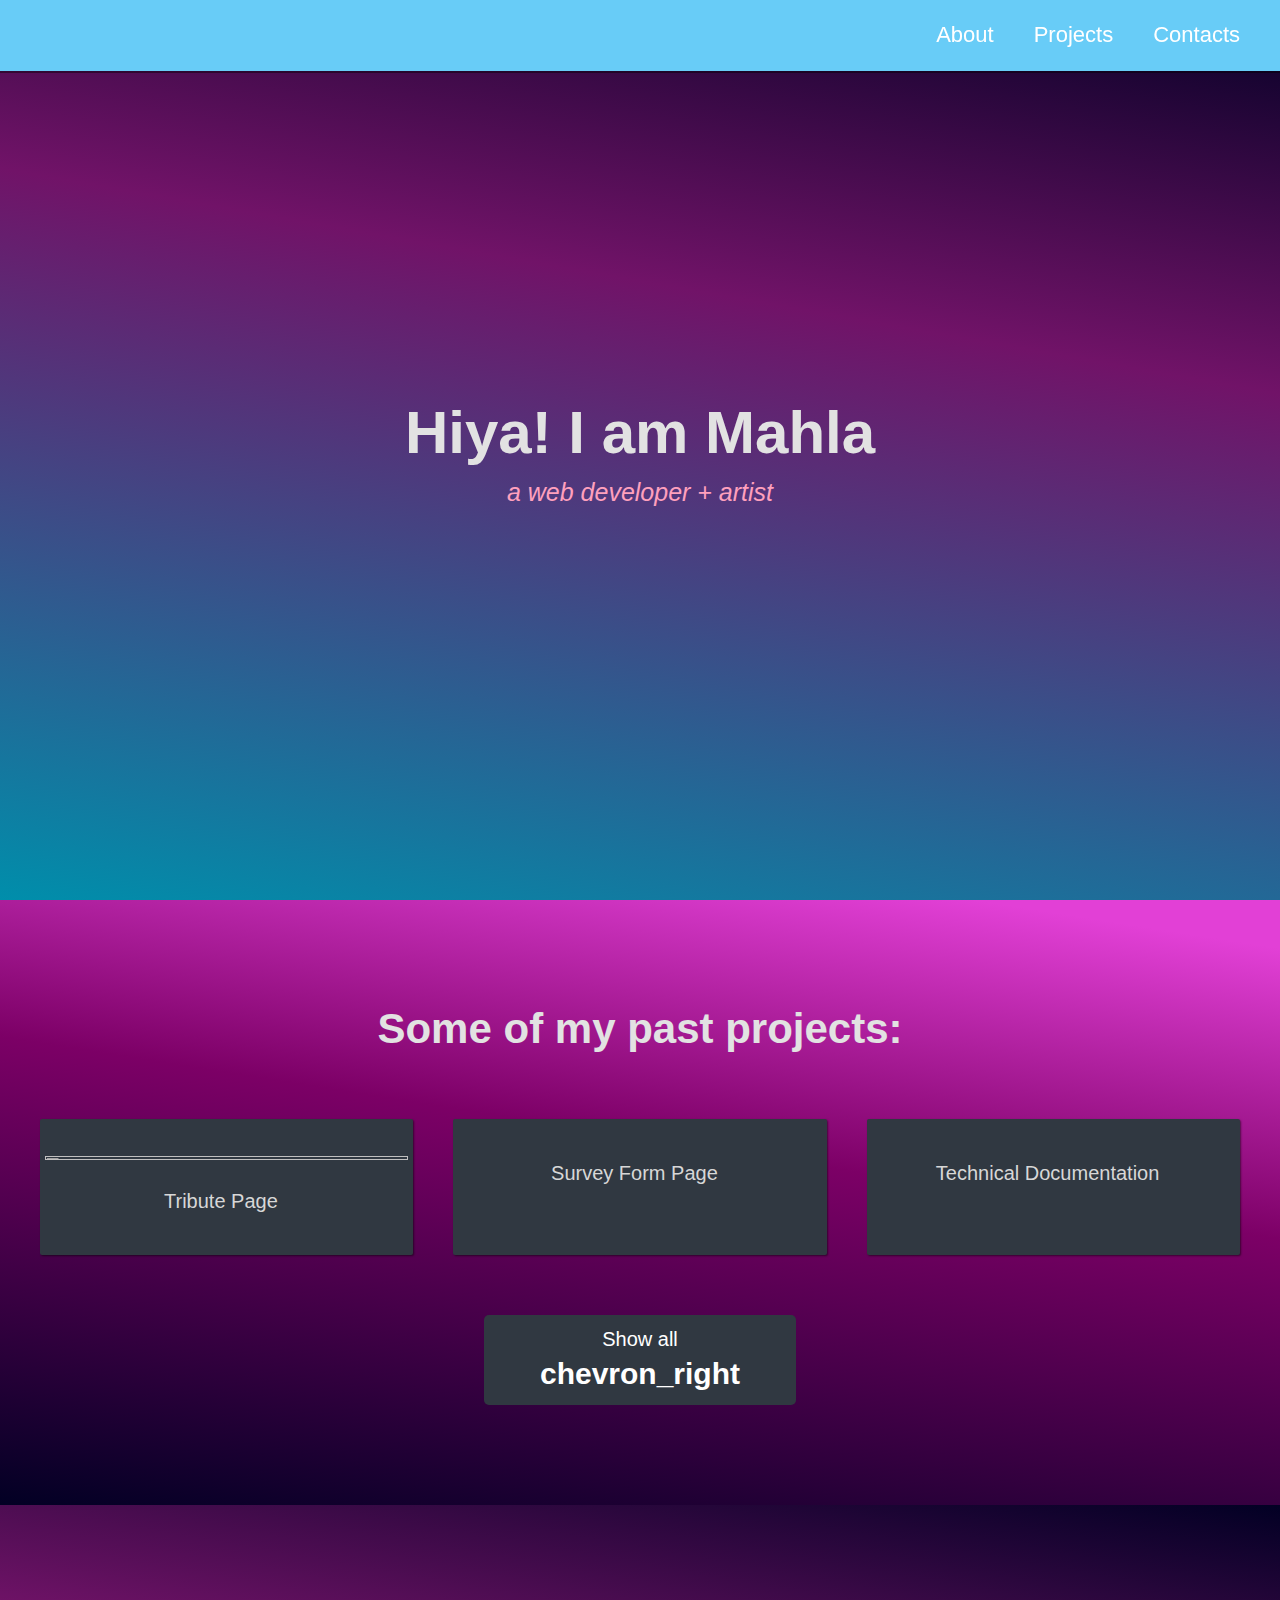
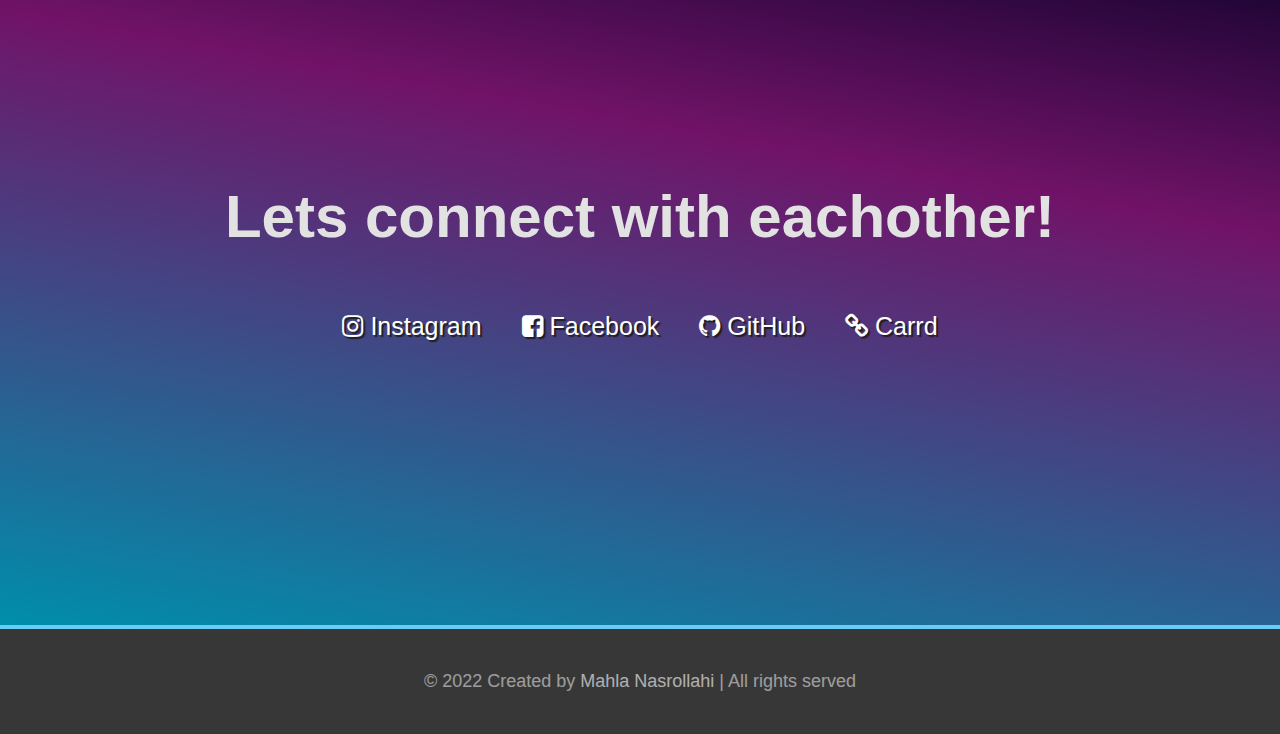
==== personal_portfolio_webpage/index.html @ d81bd33e "added footer section to the personal website" ====
<!-- #########################################################################################################################
  Project Name: Personal Portfolio Webpage
  Author: Mahla Nasrollahi
  Last updated: 05/05/2022
  -----------------------------------------------------------------------------------------------------------------------------
  Project Source: https://www.freecodecamp.org/learn/responsive-web-design/responsive-web-design-projects/build-a-personal-portfolio-webpage
  Project Template from: https://codepen.io/freeCodeCamp/full/zNBOYG
########################################################################################################################### -->

<!DOCTYPE html>
<html lang="en">
<head>
  <meta charset="UTF-8">
  <meta http-equiv="X-UA-Compatible" content="IE=edge">
  <meta name="viewport" content="width=device-width, initial-scale=1.0">
  <link rel="stylesheet" href="https://fonts.sandbox.google.com/css2?family=Material+Symbols+Outlined:opsz,wght,FILL,GRAD@48,400,0,0" />
  <link rel="stylesheet" href="https://cdnjs.cloudflare.com/ajax/libs/font-awesome/4.7.0/css/font-awesome.min.css">
  <link rel="stylesheet" href="style.css">
  <title>Personal Portfolio Webpage</title>
</head>
<body>
  <!-- Start Navbar -->
  <nav id="navbar" class="nav">
    <ul class="nav-list">
      <li><a href="#welcome-section">About</a></li>
      <li><a href="#projects">Projects</a></li>
      <li><a href="#contacts">Contacts</a></li>
    </ul>
  </nav>
  <!-- End Navbar  -->

  <main id="main">
    <!-- Start Welcome Section -->
    <section id="welcome-section" class="welcome-section">
      <h1 id="heading1">Hiya! I am Mahla</h1>
      <p class="sub-heading">a web developer + artist</p>
    </section>
    <!-- End Welcome Section -->

    <!-- Start Project Section -->
    <section id="projects" class="project-section">
      <h2 class="project-section-header">Some of my past projects:</h2>
      <div class="projects-grid">
        <a href="https://codepen.io/mahlanasr/full/WNMbzdB" target="_blank" class="project project-title">
          <img class="project-image" src="tribute.png" alt="">
          <p class="project-title">
            <span class="code">< </span>
              Tribute Page
            <span class="code"> / > </span>
          </p>
        </a>
        <a href="https://codepen.io/mahlanasr/full/abqzRrz" target="_blank" class="project project-title">
          <img src="survey.png" alt="">
          <p class="project-title">
            <span class="code">< </span>
              Survey Form Page
            <span class="code"> / > </span>
          </p>
        </a>
        <a href="https://codepen.io/mahlanasr/full/qBxOWeB" target="_blank" class="project project-title">
          <img src="technical.png" alt="">
          <p class="project-title">
            <span class="code">< </span>
              Technical Documentation
            <span class="code"> / > </span>
          </p>
        </a>
      </div>
      <a href="https://codepen.io/your-work" class="btn" target="_blank">Show all 
        <span class="material-symbols-outlined">chevron_right</span>
      </a>
    </section>
    <!-- End Project Section -->

    <!-- Start Contact Section -->
    <section id="contact" class="contact-section">
      <div class="contact-section-header">
        <h1>Lets connect with eachother!</h1>
      </div>
      <div class="contact-links">
        <a href="https://www.instagram.com/mahla_nasr/" target="_blank">
          <i class="fa fa-instagram"></i>
          Instagram
        </a>
        <a href="https://www.facebook.com/mahla.nasrollahi/" target="_blank">
          <i class="fa fa-facebook-square"></i>
          Facebook
        </a>
        <a href="https://github.com/mahlaNasr" target="_blank">
          <i class="fa fa-github"></i>
          GitHub
        </a>
        <a href="https://mahla-nasrollahi.carrd.co/" target="_blank">
          <i class="fa fa-link"></i>
          Carrd
        </a>
      </div>
    </section>
    <!-- End Contact Section -->
  </main>

  <footer>
    <p>&copy; 2022 Created by 
      <a href="https://mahla-nasrollahi.carrd.co/">Mahla Nasrollahi</a> | All rights served </p>
  </footer>
  
  <!-- <script src="https://cdn.freecodecamp.org/testable-projects-fcc/v1/bundle.js"></script> -->
</body>
</html>
---- personal_portfolio_webpage/style.css ----
/* **************************************************
 * 
 * Cutom properties/variables
 *
************************************************** */
:root{
  --main-blue: rgb(104, 204, 247);
  --main-gray: #303841;
  --secondary-gray: rgb(89, 89, 89);
  --main-white: rgb(255, 255, 255);
  --secondary-white: rgb(226, 226, 226);
  --main-pink: rgb(255, 160, 189);
}

/* **************************************************
 * 
 * Base reset 
 *
************************************************** */
*{
  margin: 0;
  padding: 0;
}

/* **************************************************
 * 
 * Box-sizing and font sizing 
 *
************************************************** */ 
*, *::before, *::after{
  box-sizing: inherit;
}

html{
  box-sizing: border-box;

  /* Set font size for easy rem calculations
    * default document font size = 16px, 1rem = 16px, 100% = 16px
    * (100% / 16px) * 10 = 62.5%, 1rem = 10px, 62.5% = 10px
  */
  font-size: 62.5%;
  scroll-behavior: smooth;
}

/* A few media query to set some font sizes at different screen sizes.
 * This helps automate a bit of responsiveness.
 * Use rem unit for size values, margin and padding.
 * Because rem is relative to the document font size
 * when we scale up or down the font size on the document
 * it will affect all properties using rem units for the values.
*/

/* Here is using the em unit for breakpoints
 * The calculation is the following
 * screen size divided by browser base font size
 * As an example: a breakpoint at 980px
 * 980px / 16px = 61.25em 
*/

/* 1200px / 16px = 75em */
@media (max-width: 75em) {
  html{
    font-size: 60%;
  }
}

/* 980px / 16px = 61.25em */
@media (max-width: 61.25em) {
  html {
    font-size: 58%;
  }
}

/* 460px / 16px = 28.75em */
@media (max-width: 28.75em) {
  html {
    font-size: 55%;
  }
}

/* **************************************************
 * 
 * Base styles 
 *
************************************************** */

body {
  font-family: 'Poppins', sans-serif;
  font-size: 1.8rem; /* 18px */
  font-weight: 400;
  line-height: 1.4;
  color: var(--secondary-white);
}

h1, h2 {
    font-family: 'Raleway', sans-serif;
    font-weight: 700;
    text-align: center;
}

h1 {
  font-size: 6rem;
}

h2 {
  font-size: 4.2rem;
}

ul {
  list-style: none;
}

a { 
  text-decoration: none;  
  color: var(--main-white);
}

img {
  display: block;
  width: 100%;
}

p {
  display: block;
}

/* **************************************************
 * 
 * Navbar 
 *
************************************************** */

.nav{
  /* border: 1px solid blue; */
  background-color: var(--main-blue);
  box-shadow: 0 2px 0 rgb(0, 0, 0, 0.4);
  display: flex;
  justify-content: flex-end;
  position: fixed;
  top: 0;
  left: 0;
  width: 100%;
  z-index: 10;
}

.nav-list {
  display: flex;
  margin-right: 2rem;
}

.nav-list a { 
  display: block;
  font-size: 2.2rem; /* 22px */
  padding: 2rem;
}

.nav-list a:hover{
  background: var(--main-pink);
}


/* media for navbar */
@media (max-width: 61.25em) {
  .nav{
    justify-content: center;
  }
  .nav-list{
    margin: 0 1rem;
  }
}

/* **************************************************
 * 
 * Welcome Section 
 *
************************************************** */

.welcome-section{
  background-image: linear-gradient(190deg, rgba(2, 0, 36, 1) 0%, rgba(113, 19, 104, 1) 35%, rgba(0, 142, 171, 1) 100%);
  background-color: rgb(226, 226, 226);
  display: flex;
  flex-direction: column;
  justify-content: center;
  align-items: center;
  width: 100%;
  height: 100vh;
}

.sub-heading{
  font-size: 2.5rem;
  font-weight: 200;
  font-style: italic ;
  color: var(--main-pink);
}

/* **************************************************
 * 
 * Project Section 
 *
************************************************** */

.project-section {
  /* border: 5px solid green; */
  padding: 10rem 2rem;
  text-align: center;
  background: linear-gradient(9deg, rgba(2, 0, 36, 1) 0%, rgba(124, 0, 102, 1) 58%, rgba(226, 64, 214, 1) 94%);
}

.project-section-header { 
  max-width: 640px;
  margin: 0 auto 6rem auto;
}

.projects-grid {
  /* border: 1px solid blue; */
  display: grid;
  grid-template-columns: repeat(auto-fit, minmax(320px, 1fr));
  grid-gap: 4rem;
  width: 100%;
  max-width: 1200px;
  margin: 0 auto;
  margin-bottom: 6rem;
}

.project { 
  background: var(--main-gray);
  border-radius: 2px;
  box-shadow: 1px 1px 2px rgb(0 0 0 / 50%);
}

.project-title {
  color: rgb(215, 215, 215);
  font-size: 2rem;
  padding: 2rem 0.5rem;
}

.project-image {
  height: calc(100% - 6.8rem);
  width: 100%;
  object-fit: cover;
}

.code{
  color: var(--main-gray);
  transition: color 0.3s ease-out;
}

.project:hover .code {
  color: orange;
}

.btn {
  display: inline-block;
  padding: 1rem 2rem;
  border-radius: 5px;
  font-size: 2rem;
  background: var(--main-gray);
  transition: background 0.3s ease-out;
}

.btn:hover {
  background: var(--main-blue);
}

.btn:hover > span {
  transform: translateX(2px);
}

.btn > span {
  font-size: 3rem;
  vertical-align: middle;
  font-weight: 900;
  margin: 0 -0.45rem;
  transform: translateX(0);
  transition: transform 0.3s ease-out;
}

/* less than or equal to 1000px */
@media (max-width: 28.75em) {  
  .project-section-header {
    font-size: 4rem;
  }
}

@media (max-width: 30.625em) {
  .projects-section {
    padding: 5rem 1rem;
  }

  .projects-grid {
    grid-template-columns: 1fr;
  }
}


/* **************************************************
 * 
 * Connect Section 
 *
************************************************** */

.contact-section {
  display: flex;
  flex-direction: column;
  justify-content: center;
  align-items: center;
  text-align: center;
  width: 100%;
  height: 80vh;
  padding: 0 2rem;
  background-image: linear-gradient(190deg, rgba(2, 0, 36, 1) 0%, rgba(113, 19, 104, 1) 35%, rgba(0, 142, 171, 1) 100%);
}

.contact-section-header > h1 {
  font-size: 6rem;
}

.contact-links {
  /* border: 5px solid pink; */
  display: flex;
  justify-content: center;
  width: 100%;
  max-width: 980px;
  margin-top: 4rem;
  flex-wrap: wrap;
}

.contact-links a {
  font-size: 2.5rem;
  text-shadow: 2px 2px 1px #1f1f1f;
  transition: transform 0.3s ease-out;
  padding: 1rem 2rem;
}

.contact-links a:hover {
  transform: translateY(5px);
}

@media (max-width: 28.75em) {
  .contact-section-header>h1 {
    font-size: 4rem;
  }
}

/* **************************************************
 * 
 * Footer  
 *
************************************************** */

footer { 
  font-weight: 300;
  display: flex;
  justify-content: space-evenly;
  padding: 2rem;
  background: #373737;
  border-top: 4px solid var(--main-blue);
}

footer p {
    margin: 2rem;
    opacity: 0.6;
}

footer i {
  vertical-align: middle;
}
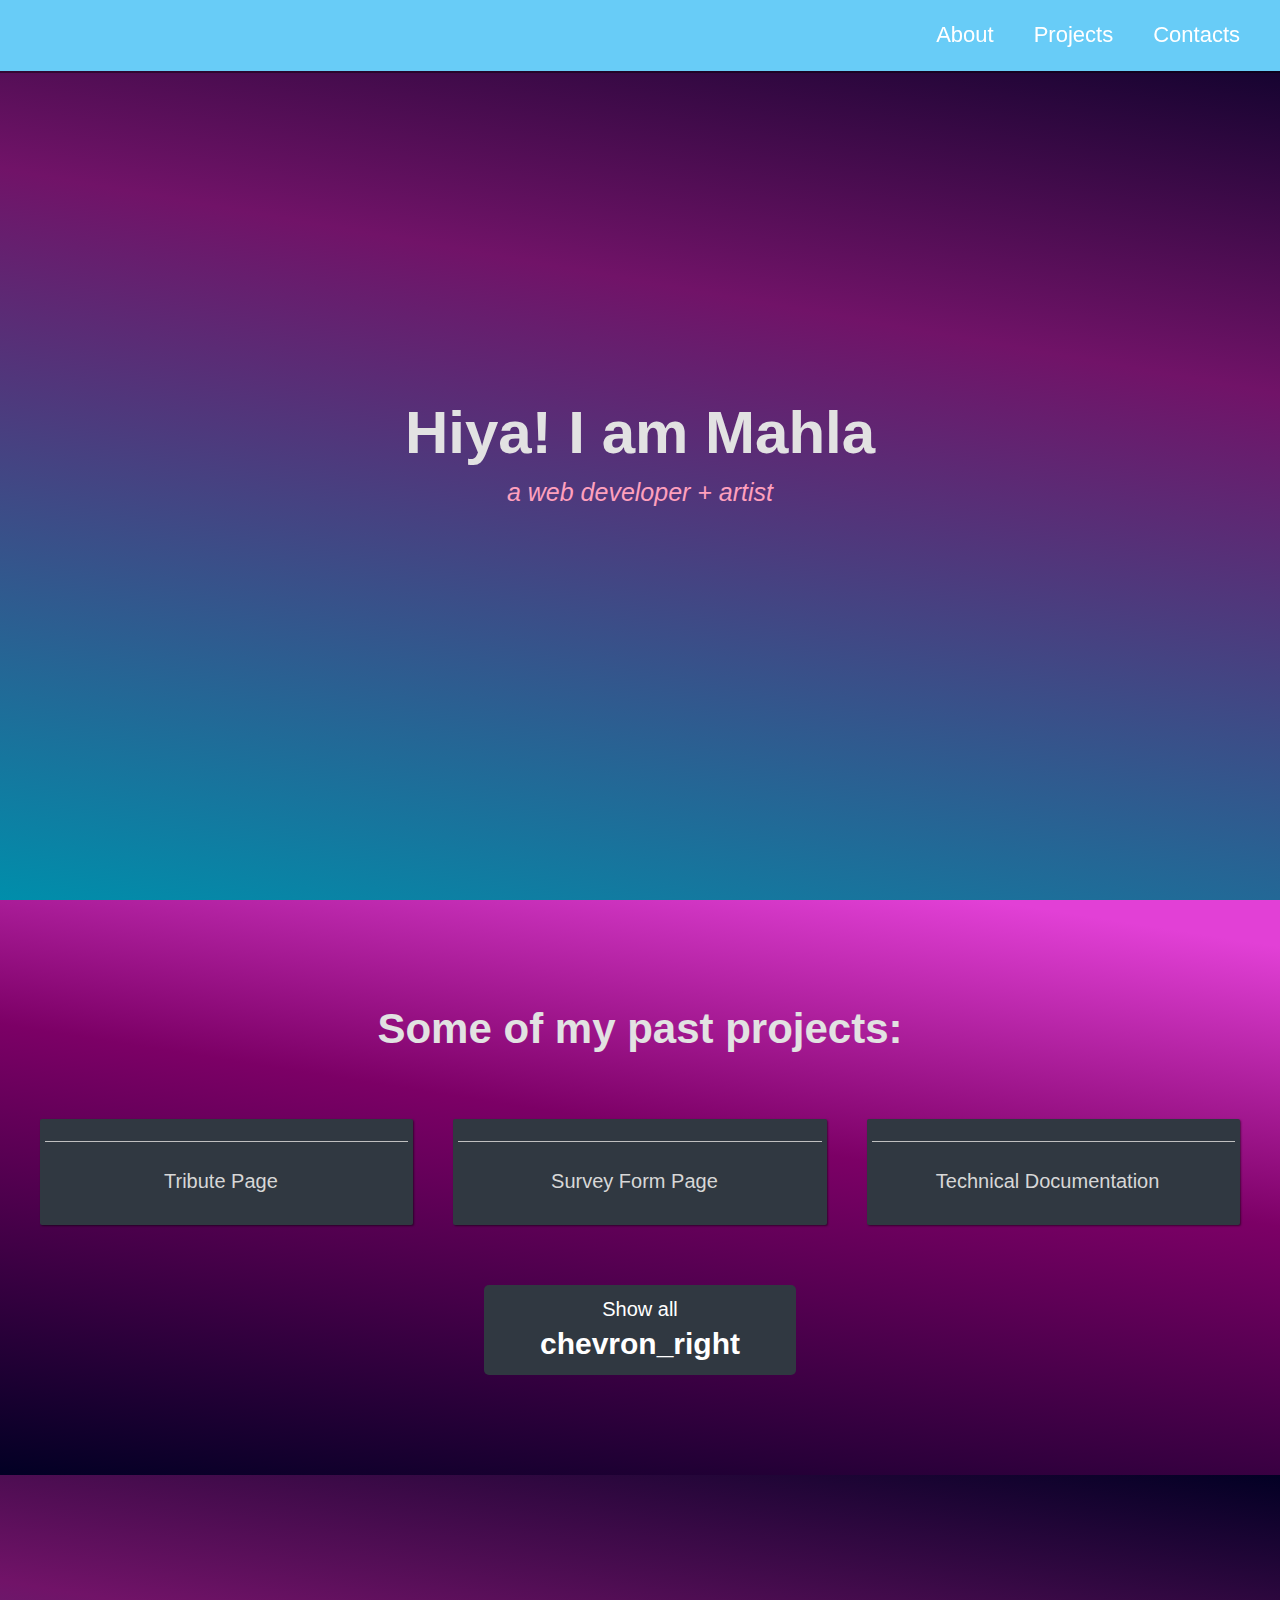
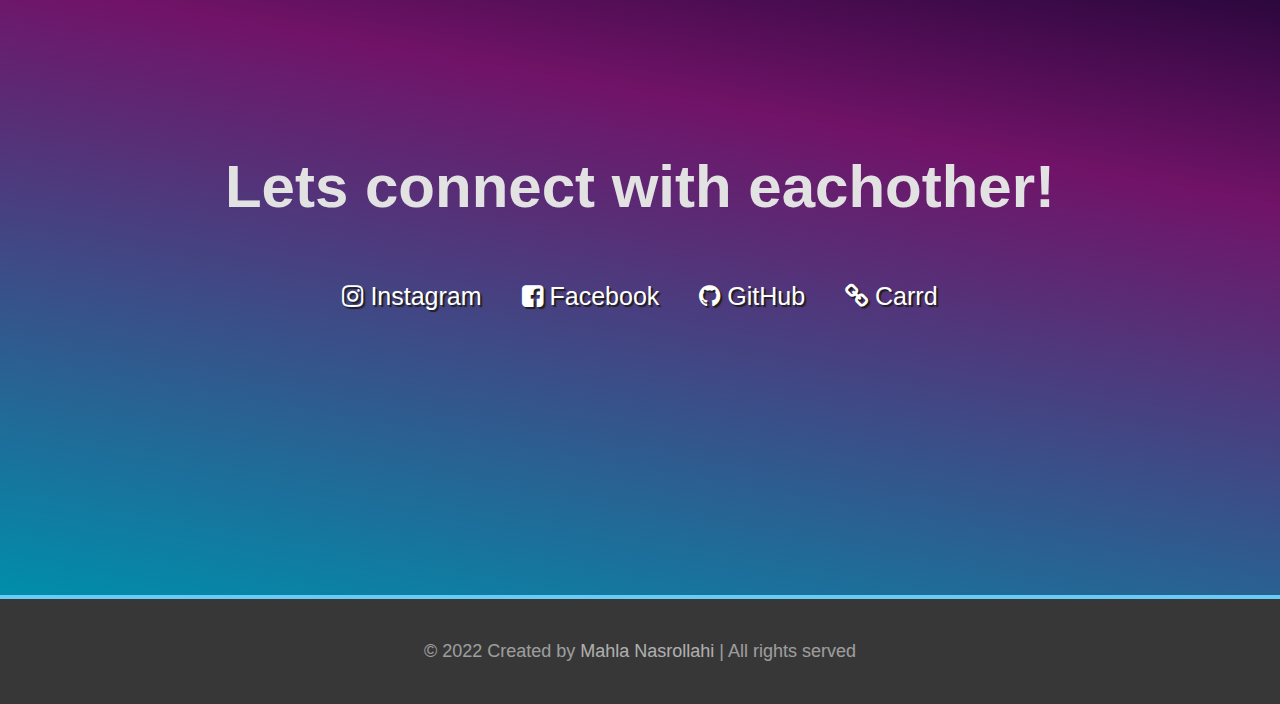
==== commit 9f52de5a: "fixed the images for the projects" ====
--- a/personal_portfolio_webpage/index.html
+++ b/personal_portfolio_webpage/index.html
@@ -50,7 +50,7 @@
           </p>
         </a>
         <a href="https://codepen.io/mahlanasr/full/abqzRrz" target="_blank" class="project project-title">
-          <img src="survey.png" alt="">
+          <img class="project-image" src="survey.png" alt="">
           <p class="project-title">
             <span class="code">< </span>
               Survey Form Page
@@ -58,7 +58,7 @@
           </p>
         </a>
         <a href="https://codepen.io/mahlanasr/full/qBxOWeB" target="_blank" class="project project-title">
-          <img src="technical.png" alt="">
+          <img class="project-image" src="technical.png" alt="">
           <p class="project-title">
             <span class="code">< </span>
               Technical Documentation
@@ -99,10 +99,12 @@
     <!-- End Contact Section -->
   </main>
 
+  <!-- Start Footer -->
   <footer>
     <p>&copy; 2022 Created by 
       <a href="https://mahla-nasrollahi.carrd.co/">Mahla Nasrollahi</a> | All rights served </p>
   </footer>
+  <!-- Start Footer -->
   
   <!-- <script src="https://cdn.freecodecamp.org/testable-projects-fcc/v1/bundle.js"></script> -->
 </body>
--- a/personal_portfolio_webpage/style.css
+++ b/personal_portfolio_webpage/style.css
@@ -229,13 +229,20 @@
 }
 
 .project-title {
+  /* border: 3px solid pink; */
   color: rgb(215, 215, 215);
   font-size: 2rem;
-  padding: 2rem 0.5rem;
+  padding: 0.5rem 0.5rem;
+}
+
+.project-title p {
+  padding: 1.5rem 0;
 }
 
 .project-image {
+  /* border: 5px solid green; */
   height: calc(100% - 6.8rem);
+  padding-bottom: 1rem;
   width: 100%;
   object-fit: cover;
 }
@@ -364,4 +371,11 @@
 
 footer i {
   vertical-align: middle;
+}
+
+@media (max-width: 29.75em) {
+  footer {
+    flex-direction: column;
+    text-align: center;
+  }
 }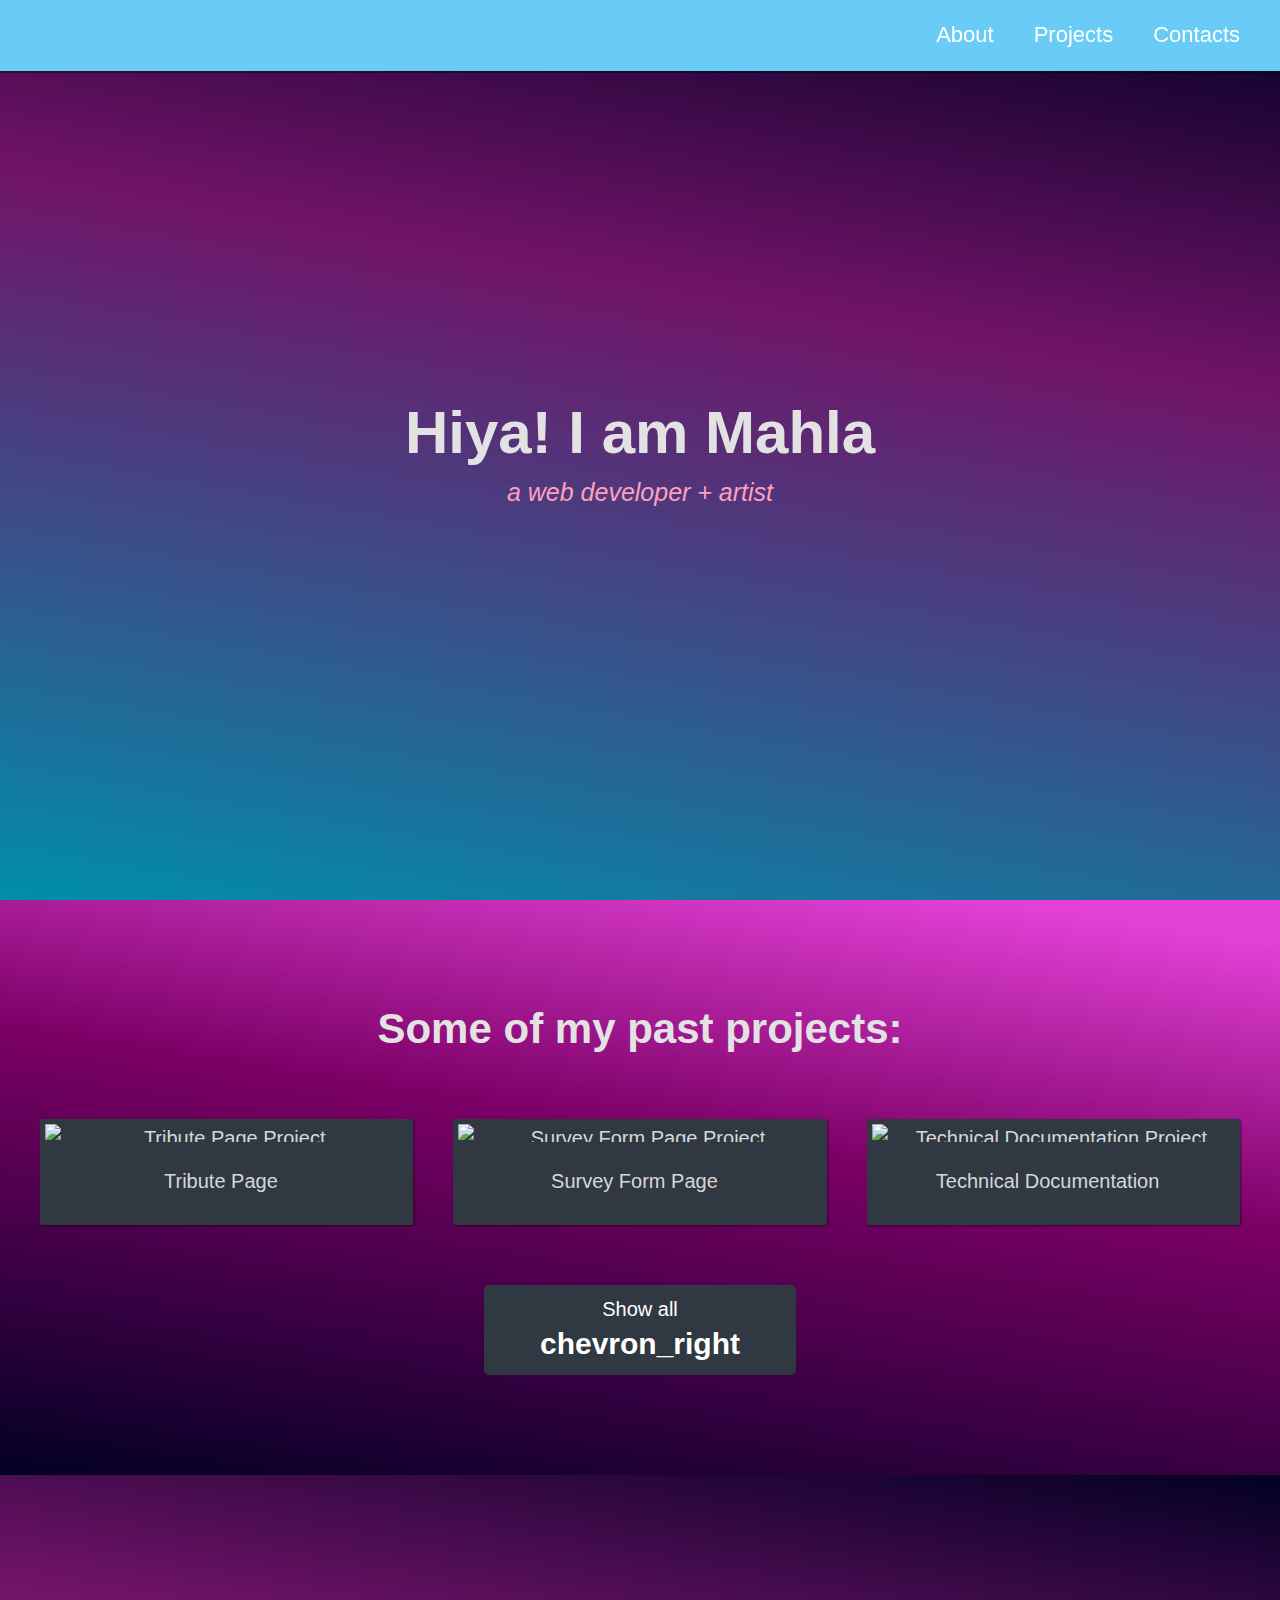
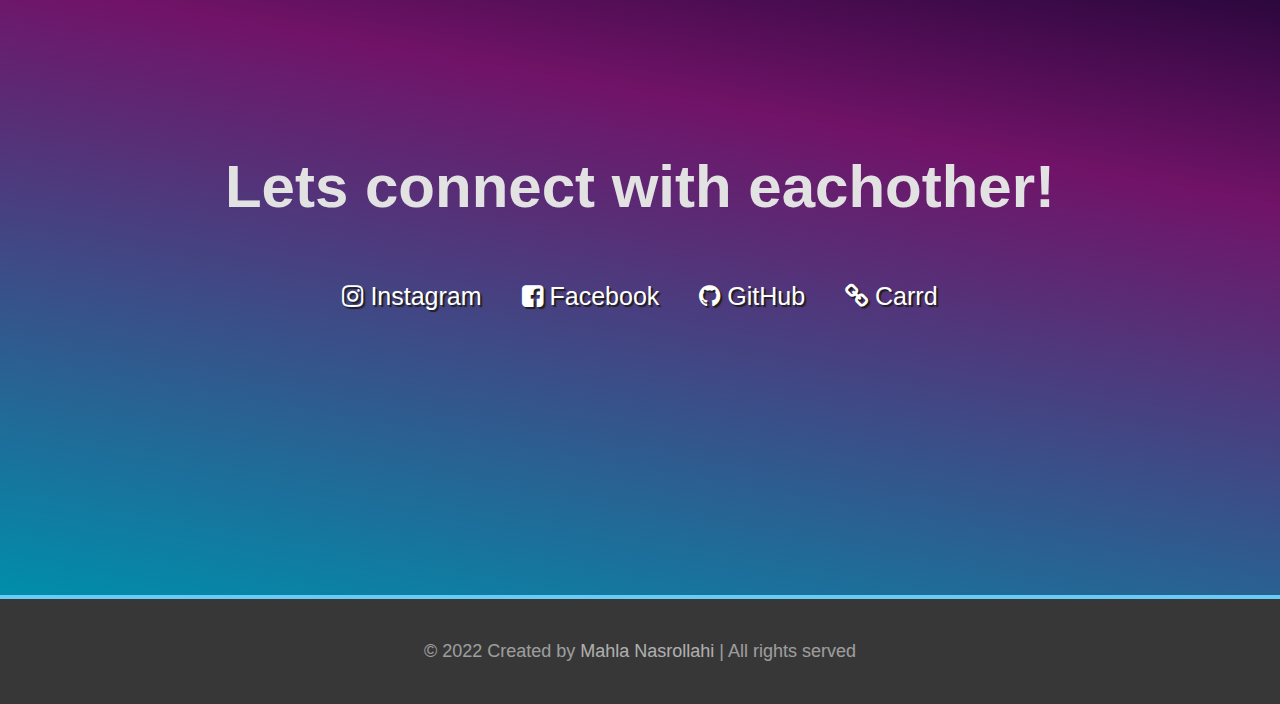
==== commit 273d9798: "ran the test cases and passed all for personal page (there was a mistake for tile instead of title" ====
--- a/personal_portfolio_webpage/index.html
+++ b/personal_portfolio_webpage/index.html
@@ -1,7 +1,7 @@
 <!-- #########################################################################################################################
   Project Name: Personal Portfolio Webpage
   Author: Mahla Nasrollahi
-  Last updated: 05/05/2022
+  Last updated: 17/05/2022
   -----------------------------------------------------------------------------------------------------------------------------
   Project Source: https://www.freecodecamp.org/learn/responsive-web-design/responsive-web-design-projects/build-a-personal-portfolio-webpage
   Project Template from: https://codepen.io/freeCodeCamp/full/zNBOYG
@@ -39,27 +39,27 @@
 
     <!-- Start Project Section -->
     <section id="projects" class="project-section">
-      <h2 class="project-section-header">Some of my past projects:</h2>
+      <h2 class="project-title">Some of my past projects:</h2>
       <div class="projects-grid">
-        <a href="https://codepen.io/mahlanasr/full/WNMbzdB" target="_blank" class="project project-title">
-          <img class="project-image" src="tribute.png" alt="">
-          <p class="project-title">
+        <a href="https://codepen.io/mahlanasr/full/WNMbzdB" target="_blank" class="project project-link-title">
+          <img class="project-image" src="tribute.png" alt="Tribute Page Project">
+          <p>
             <span class="code">< </span>
               Tribute Page
             <span class="code"> / > </span>
           </p>
         </a>
-        <a href="https://codepen.io/mahlanasr/full/abqzRrz" target="_blank" class="project project-title">
-          <img class="project-image" src="survey.png" alt="">
-          <p class="project-title">
+        <a href="https://codepen.io/mahlanasr/full/abqzRrz" target="_blank" class="project  project-link-title">
+          <img class="project-image" src="survey.png" alt="Survey Form Page Project">
+          <p>
             <span class="code">< </span>
               Survey Form Page
             <span class="code"> / > </span>
           </p>
         </a>
-        <a href="https://codepen.io/mahlanasr/full/qBxOWeB" target="_blank" class="project project-title">
-          <img class="project-image" src="technical.png" alt="">
-          <p class="project-title">
+        <a href="https://codepen.io/mahlanasr/full/qBxOWeB" target="_blank" class="project  project-link-title">
+          <img class="project-image" src="technical.png" alt="Technical Documentation Project">
+          <p>
             <span class="code">< </span>
               Technical Documentation
             <span class="code"> / > </span>
@@ -86,7 +86,7 @@
           <i class="fa fa-facebook-square"></i>
           Facebook
         </a>
-        <a href="https://github.com/mahlaNasr" target="_blank">
+        <a href="https://github.com/mahlaNasr" target="_blank" id="profile-link">
           <i class="fa fa-github"></i>
           GitHub
         </a>
@@ -106,6 +106,6 @@
   </footer>
   <!-- Start Footer -->
   
-  <!-- <script src="https://cdn.freecodecamp.org/testable-projects-fcc/v1/bundle.js"></script> -->
+  <script src="https://cdn.freecodecamp.org/testable-projects-fcc/v1/bundle.js"></script>
 </body>
 </html>--- a/personal_portfolio_webpage/style.css
+++ b/personal_portfolio_webpage/style.css
@@ -206,7 +206,7 @@
   background: linear-gradient(9deg, rgba(2, 0, 36, 1) 0%, rgba(124, 0, 102, 1) 58%, rgba(226, 64, 214, 1) 94%);
 }
 
-.project-section-header { 
+.project-title { 
   max-width: 640px;
   margin: 0 auto 6rem auto;
 }
@@ -228,14 +228,14 @@
   box-shadow: 1px 1px 2px rgb(0 0 0 / 50%);
 }
 
-.project-title {
+.project-link-title {
   /* border: 3px solid pink; */
   color: rgb(215, 215, 215);
   font-size: 2rem;
   padding: 0.5rem 0.5rem;
 }
 
-.project-title p {
+.project-link-title p {
   padding: 1.5rem 0;
 }
 
